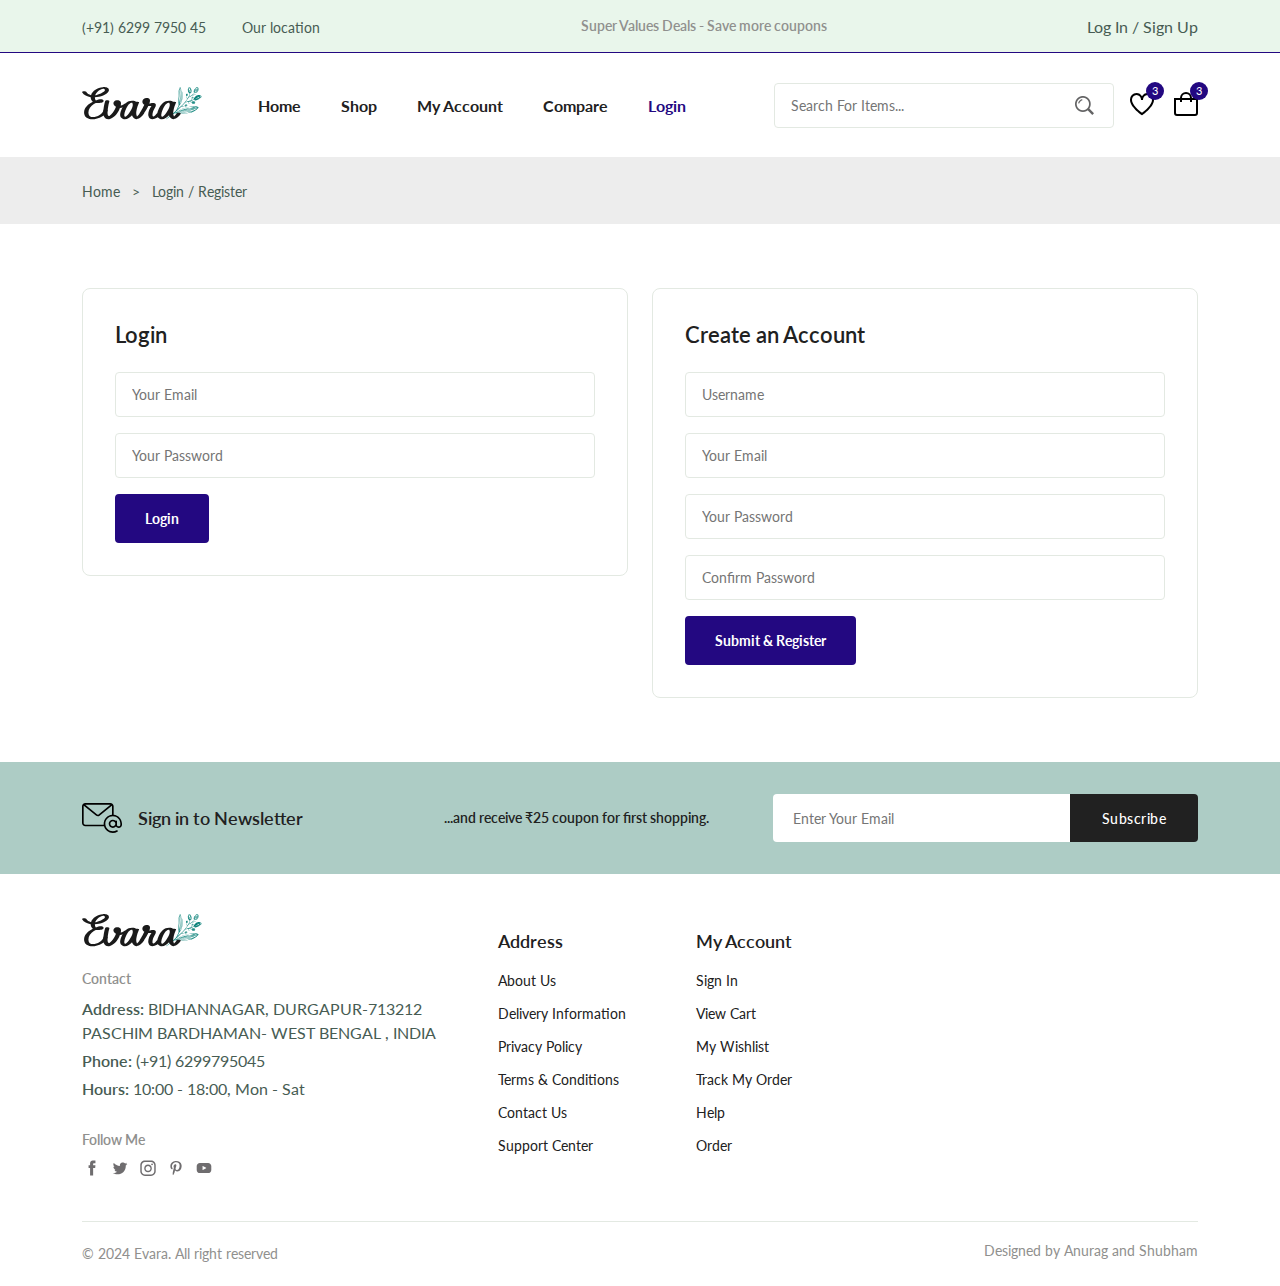
==== login-register.html @ 960a996e "final commit" ====
<!DOCTYPE html>
<html lang="en">
  <head>
    <meta charset="UTF-8" />
    <meta name="viewport" content="width=device-width, initial-scale=1.0" />

    <!--=============== FLATICON ===============-->
    <link
      rel="stylesheet"
      href="https://cdn-uicons.flaticon.com/2.0.0/uicons-regular-straight/css/uicons-regular-straight.css"
    />

    <!--=============== SWIPER CSS ===============-->
    <link
      rel="stylesheet"
      href="https://cdn.jsdelivr.net/npm/swiper@11/swiper-bundle.min.css"
    />

    <!--=============== CSS ===============-->
    <link rel="stylesheet" href="./assets/css/styles.css" />

    <title>Ecommerce Website</title>
  </head>
  <body>
    <!--=============== HEADER ===============-->
    <header class="header">
      <div class="header__top">
        <div class="header__container container">
          <div class="header__contact">
            <span>(+91) 6299 7950 45</span>
            <span>Our location</span>
          </div>
          <p class="header__alert-news">
            Super Values Deals - Save more coupons
          </p>
          <a href="login-register.html" class="header__top-action">
            Log In / Sign Up
          </a>
        </div>
      </div>

      <nav class="nav container">
        <a href="index.html" class="nav__logo">
          <img
            class="nav__logo-img"
            src="assets/img/logo.svg"
            alt="website logo"
          />
        </a>
        <div class="nav__menu" id="nav-menu">
          <ul class="nav__list">
            <li class="nav__item">
              <a href="index.html" class="nav__link">Home</a>
            </li>
            <li class="nav__item">
              <a href="shop.html" class="nav__link">Shop</a>
            </li>
            <li class="nav__item">
              <a href="accounts.html" class="nav__link">My Account</a>
            </li>
            <li class="nav__item">
              <a href="compare.html" class="nav__link">Compare</a>
            </li>
            <li class="nav__item">
              <a href="login-register.html" class="nav__link active-link"
                >Login</a
              >
            </li>
          </ul>
          <div class="header__search">
            <input
              type="text"
              placeholder="Search For Items..."
              class="form__input"
            />
            <button class="search__btn">
              <img src="assets/img/search.png" alt="search icon" />
            </button>
          </div>
        </div>
        <div class="header__user-actions">
          <a href="wishlist.html" class="header__action-btn" title="Wishlist">
            <img src="assets/img/icon-heart.svg" alt="" />
            <span class="count">3</span>
          </a>
          <a href="cart.html" class="header__action-btn" title="Cart">
            <img src="assets/img/icon-cart.svg" alt="" />
            <span class="count">3</span>
          </a>
        </div>
      </nav>
    </header>

    <!--=============== MAIN ===============-->
    <main class="main">
      <!--=============== BREADCRUMB ===============-->
      <section class="breadcrumb">
        <ul class="breadcrumb__list flex container">
          <li><a href="index.html" class="breadcrumb__link">Home</a></li>
          <li><span class="breadcrumb__link">></span></li>
          <li><span class="breadcrumb__link">Login / Register</span></li>
        </ul>
      </section>

      <!--=============== LOGIN-REGISTER ===============-->
      <section class="login-register section--lg">
        <div class="login-register__container container grid">
          <div class="login">
            <h3 class="section__title">Login</h3>
            <form class="form grid">
              <input
                type="email"
                placeholder="Your Email"
                class="form__input"
              />
              <input
                type="password"
                placeholder="Your Password"
                class="form__input"
              />
              <div class="form__btn">
                <button class="btn">Login</button>
              </div>
            </form>
          </div>
          <div class="register">
            <h3 class="section__title">Create an Account</h3>
            <form class="form grid">
              <input
                type="text"
                placeholder="Username"
                class="form__input"
              />
              <input
                type="email"
                placeholder="Your Email"
                class="form__input"
              />
              <input
                type="password"
                placeholder="Your Password"
                class="form__input"
              />
              <input
                type="password"
                placeholder="Confirm Password"
                class="form__input"
              />
              <div class="form__btn">
                <button class="btn">Submit & Register</button>
              </div>
            </form>
          </div>
        </div>
      </section>

      <!--=============== NEWSLETTER ===============-->
      <section class="newsletter section">
        <div class="newsletter__container container grid">
          <h3 class="newsletter__title flex">
            <img
              src="./assets/img/icon-email.svg"
              alt=""
              class="newsletter__icon"
            />
            Sign in to Newsletter
          </h3>
          <p class="newsletter__description">
            ...and receive ₹25 coupon for first shopping.
          </p>
          <form action="" class="newsletter__form">
            <input
              type="text"
              placeholder="Enter Your Email"
              class="newsletter__input"
            />
            <button type="submit" class="newsletter__btn">Subscribe</button>
          </form>
        </div>
      </section>
    </main>

    <!--=============== FOOTER ===============-->
    <footer class="footer container">
      <div class="footer__container grid">
        <div class="footer__content">
          <a href="index.html" class="footer__logo">
            <img src="./assets/img/logo.svg" alt="" class="footer__logo-img" />
          </a>
          <h4 class="footer__subtitle">Contact</h4>
          <p class="footer__description">
            <span>Address:</span> BIDHANNAGAR, DURGAPUR-713212
            PASCHIM BARDHAMAN- WEST BENGAL , INDIA
          </p>
          <p class="footer__description">
            <span>Phone:</span> (+91) 6299795045
          </p>
          <p class="footer__description">
            <span>Hours:</span> 10:00 - 18:00, Mon - Sat
          </p>
          <div class="footer__social">
            <h4 class="footer__subtitle">Follow Me</h4>
            <div class="footer__links flex">
              <a href="#">
                <img
                  src="./assets/img/icon-facebook.svg"
                  alt=""
                  class="footer__social-icon"
                />
              </a>
              <a href="#">
                <img
                  src="./assets/img/icon-twitter.svg"
                  alt=""
                  class="footer__social-icon"
                />
              </a>
              <a href="#">
                <img
                  src="./assets/img/icon-instagram.svg"
                  alt=""
                  class="footer__social-icon"
                />
              </a>
              <a href="#">
                <img
                  src="./assets/img/icon-pinterest.svg"
                  alt=""
                  class="footer__social-icon"
                />
              </a>
              <a href="#">
                <img
                  src="./assets/img/icon-youtube.svg"
                  alt=""
                  class="footer__social-icon"
                />
              </a>
            </div>
          </div>
        </div>
        <div class="footer__content">
          <h3 class="footer__title">Address</h3>
          <ul class="footer__links">
            <li><a href="#" class="footer__link">About Us</a></li>
            <li><a href="#" class="footer__link">Delivery Information</a></li>
            <li><a href="#" class="footer__link">Privacy Policy</a></li>
            <li><a href="#" class="footer__link">Terms & Conditions</a></li>
            <li><a href="#" class="footer__link">Contact Us</a></li>
            <li><a href="#" class="footer__link">Support Center</a></li>
          </ul>
        </div>
        <div class="footer__content">
          <h3 class="footer__title">My Account</h3>
          <ul class="footer__links">
            <li><a href="#" class="footer__link">Sign In</a></li>
            <li><a href="#" class="footer__link">View Cart</a></li>
            <li><a href="#" class="footer__link">My Wishlist</a></li>
            <li><a href="#" class="footer__link">Track My Order</a></li>
            <li><a href="#" class="footer__link">Help</a></li>
            <li><a href="#" class="footer__link">Order</a></li>
          </ul>
        </div>
       
      </div>
      <div class="footer__bottom">
        <p class="copyright">&copy; 2024 Evara. All right reserved</p>
        <span class="designer">Designed by Anurag and Shubham</span>
      </div>
    </footer>

    <!--=============== SWIPER JS ===============-->
    <script src="https://cdn.jsdelivr.net/npm/swiper@11/swiper-bundle.min.js"></script>

    <!--=============== MAIN JS ===============-->
    <script src="assets/js/main.js"></script>
  </body>
</html>
---- assets/css/styles.css ----
/*=============== GOOGLE FONTS ===============*/
@import url("https://fonts.googleapis.com/css2?family=Lato:wght@400;700&family=Spartan:wght@400;500;600;700&display=swap");

/*=============== VARIABLES CSS ===============*/
:root {
  --header-height: 4rem;

  /*========== Colors ==========*/
  --first-color: hsl(253, 88%, 27%);
  --first-color-alt: hsl(129, 44%, 94%);
  --second-color: hsl(34, 94%, 87%);
  --title-color: hsl(0, 0%, 13%);
  --text-color: hsl(154, 13%, 32%);
  --text-color-light: hsl(60, 1%, 56%);
  --body-color: hsl(0, 0%, 100%);
  --container-color: hsl(0, 0%, 93%);
  --border-color: hsl(129, 36%, 85%);
  --border-color-alt: hsl(113, 15%, 90%);

  /*========== Font and typography ==========*/
  --body-font: "Lato", sans-serif;
  --second-font: "League Spartan" sans-serif;
  --big-font-size: 3.5rem;
  --h1-font-size: 2.75rem;
  --h2-font-size: 2rem;
  --h3-font-size: 1.75rem;
  --h4-font-size: 1.375rem;
  --large-font-size: 1.125rem;
  --normal-font-size: 1rem;
  --small-font-size: 0.875rem;
  --smaller-font-size: 0.75rem;
  --tiny-font-size: 0.6875rem;

  /*========== Font weight ==========*/
  --weight-400: 400;
  --weight-500: 500;
  --weight-600: 600;
  --weight-700: 700;

  /*========== Transition ==========*/
  --transition: cubic-bezier(0, 0, 0.05, 1);
}

/* Responsive typography */
@media screen and (max-width: 1200px) {
  :root {
    --big-font-size: 2.25rem;
    --h1-font-size: 2rem;
    --h2-font-size: 1.375rem;
    --h3-font-size: 1.25rem;
    --h4-font-size: 1.125rem;
    --large-font-size: 1rem;
    --normal-font-size: 0.9375rem;
    --small-font-size: 0.8125rem;
    --smaller-font-size: 0.6875rem;
    --tiny-font-size: 0.625rem;
  }
}

/*=============== BASE ===============*/
* {
  margin: 0;
  padding: 0;
  box-sizing: border-box;
}

html {
  scroll-behavior: smooth;
}

input,
textarea,
body {
  color: var(--text-color);
  font-family: var(--body-font);
  font-size: var(--normal-font-size);
  font-weight: var(--weight-400);
}

body {
  background-color: var(--body-color);
}

h1,
h2,
h3,
h4 {
  font-family: var(--second-font);
  color: var(--title-color);
  font-weight: var(--weight-600);
}

ul {
  list-style: none;
}

a {
  text-decoration: none;
}

p {
  line-height: 1.5rem;
}

img {
  max-width: 100%;
}

button,
textarea,
input {
  background-color: transparent;
  border: none;
  outline: none;
}

table {
  width: 100%;
  border-collapse: collapse;
}

/*=============== REUSABLE CSS CLASSES ===============*/
.container {
  max-width: 1320px;
  margin-inline: auto;
  padding-inline: 0.75rem;
}

.grid {
  display: grid;
  gap: 1.5rem;
}

.section {
  padding-block: 2rem;
}

.section--lg {
  padding-block: 4rem;
}

.section__title {
  font-size: var(--h4-font-size);
  margin-bottom: 1.5rem;
}

.section__title span {
  color: var(--first-color);
}

.form__input {
  border: 1px solid var(--border-color-alt);
  padding-inline: 1rem;
  height: 45px;
  font-size: var(--small-font-size);
  border-radius: 0.25rem;
  -webkit-border-radius: 0.25rem;
  -moz-border-radius: 0.25rem;
  -ms-border-radius: 0.25rem;
  -o-border-radius: 0.25rem;
}

.new__price {
  color: var(--first-color);
  font-weight: var(--weight-600);
}

.old__price {
  color: var(--text-color-light);
  font-size: var(--small-font-size);
  text-decoration: line-through;
}

.form {
  row-gap: 1rem;
}

.form__group {
  grid-template-columns: repeat(2, 1fr);
  gap: 1rem;
}

.textarea {
  height: 200px;
  padding-block: 1rem;
  resize: none;
}

/*=============== HEADER & NAV ===============*/
.header__top {
  background-color: var(--first-color-alt);
  border-bottom: 1px solid var(--first-color);
  padding-block: 0.875rem;
}

.header__container {
  display: flex;
  justify-content: space-between;
  align-items: center;
}

.header__contact span:first-child {
  margin-right: 2rem;
}

.header__contact span,
.header__alert-news,
.header__alert-top-action {
  font-size: var(--small-font-size);
}

.header__alert-news {
  color: var(--text-color-light);
  font-weight: var(--weight-600);
}

.header__top-action {
  color: var(--text-color);
}

.nav,
.nav__menu,
.nav__list,
.header__user-actions {
  display: flex;
  align-items: center;
}

.nav {
  height: calc(var(--header-height) + 2.5rem);
  justify-content: space-between;
  column-gap: 1rem;
}

.nav__logo-img {
  width: 120px;
}

.nav__menu {
  flex-grow: 1;
  margin-left: 2.5rem;
}

.nav__list {
  column-gap: 2.5rem;
  margin-right: auto;
}

.nav__link {
  color: var(--title-color);
  font-weight: var(--weight-700);
  transform: all 0.3s var(--transition);
  -webkit-transform: all 0.3s var(--transition);
  -moz-transform: all 0.3s var(--transition);
  -ms-transform: all 0.3s var(--transition);
  -o-transform: all 0.3s var(--transition);
}

.header__search {
  width: 340px;
  position: relative;
}

.header__search .form__input {
  width: 100%;
}

.search__btn {
  position: absolute;
  top: 24%;
  right: 1.25rem;
  cursor: pointer;
}

.header__user-actions {
  column-gap: 1.25rem;
}

.header__action-btn {
  position: relative;
}

.header__action-btn img {
  width: 24px;
}

.header__action-btn span.count {
  position: absolute;
  top: -0.625rem;
  right: -0.625rem;
  background-color: var(--first-color);
  color: var(--body-color);
  height: 18px;
  width: 18px;
  text-align: center;
  font-size: var(--tiny-font-size);
  line-height: 18px;
  border-radius: 50%;
  -webkit-border-radius: 50%;
  -moz-border-radius: 50%;
  -ms-border-radius: 50%;
  -o-border-radius: 50%;
}

.nav__menu-top,
.nav__toggle {
  display: none;
}

/* Active link */
.active-link,
.nav__link:hover {
  color: var(--first-color);
}

/*=============== HOME ===============*/
.home__container {
  grid-template-columns: 5fr 7fr;
  align-items: center;
}

.home__subtitle,
.home__description {
  font-size: var(--large-font-size);
}

.home__subtitle {
  font-family: var(--second-font);
  font-weight: var(--weight-600);
  margin-bottom: 1rem;
  display: block;
}

.home__title {
  font-size: var(--h1-font-size);
  font-weight: var(--weight-700);
  line-height: 1.4;
}

.home__title span {
  color: var(--first-color);
  font-size: var(--big-font-size);
}

.home__description {
  margin-block: 0.5rem 2rem;
}

.home__img {
  justify-self: flex-end;
}

/*=============== BUTTONS ===============*/
.btn {
  display: inline-block;
  background-color: var(--first-color);
  border: 2px solid var(--first-color);
  color: var(--body-color);
  padding-inline: 1.75rem;
  /* padding: 0.75rem 1.75rem; */
  height: 49px;
  line-height: 43px;
  font-family: var(--second-font);
  font-size: var(--small-font-size);
  font-weight: var(--weight-700);
  border-radius: 0.25rem;
  -webkit-border-radius: 0.25rem;
  -moz-border-radius: 0.25rem;
  -ms-border-radius: 0.25rem;
  -o-border-radius: 0.25rem;
  transition: all 0.4s var(--transition);
  -webkit-transition: all 0.4s var(--transition);
  -moz-transition: all 0.4s var(--transition);
  -ms-transition: all 0.4s var(--transition);
  -o-transition: all 0.4s var(--transition);
}

.btn:hover {
  background-color: transparent;
  color: var(--first-color);
}

.btn--md,
.btn--sm {
  font-family: var(--body-font);
}

.btn--md {
  height: 45px;
  line-height: 40px;
}

.btn--sm {
  height: 40px;
  line-height: 35px;
}

/*=============== CATEGORIES ===============*/
.categories {
  overflow: hidden;
}

.category__item {
  text-align: center;
  border: 1px solid var(--border-color);
  padding: 0.625rem 0.625rem 1.25rem;
  border-radius: 1.25rem;
  -webkit-border-radius: 1.25rem;
  -moz-border-radius: 1.25rem;
  -ms-border-radius: 1.25rem;
  -o-border-radius: 1.25rem;
}

.category__img {
  margin-bottom: 1.25rem;
  border-radius: 0.75rem;
  -webkit-border-radius: 0.75rem;
  -moz-border-radius: 0.75rem;
  -ms-border-radius: 0.75rem;
  -o-border-radius: 0.75rem;
}

.category__title {
  color: var(--text-color);
  font-size: var(--small-font-size);
}

.flex {
  display: flex;
  align-items: center;
  column-gap: 0.5rem;
}

/* Swiper class */

.swiper {
  overflow: initial;
}

.swiper-button-next::after,
.swiper-button-prev::after {
  content: "";
}

.swiper-button-next,
.swiper-button-prev {
  top: -1.875rem;
  background-color: var(--first-color-alt);
  border: 1px solid var(--border-color);
  width: 30px;
  height: 30px;
  color: var(--first-color);
  font-size: var(--tiny-font-size);
  border-radius: 50%;
  -webkit-border-radius: 50%;
  -moz-border-radius: 50%;
  -ms-border-radius: 50%;
  -o-border-radius: 50%;
}

.swiper-button-prev {
  left: initial;
  right: 2.5rem;
}

.swiper-button-next {
  right: 0;
}

/*=============== PRODUCTS ===============*/
.tab__btns {
  display: flex;
  flex-wrap: wrap;
  gap: 0.75rem;
  margin-bottom: 2rem;
}

.tab__btn {
  background-color: var(--container-color);
  color: var(--title-color);
  padding: 1rem 1.25rem 0.875rem;
  font-family: var(--second-font);
  font-size: var(--small-font-size);
  font-weight: var(--weight-600);
  cursor: pointer;
  border-radius: 0.25rem;
  -webkit-border-radius: 0.25rem;
  -moz-border-radius: 0.25rem;
  -ms-border-radius: 0.25rem;
  -o-border-radius: 0.25rem;
}

.products__container {
  grid-template-columns: repeat(4, 1fr);
}

.product__item {
  border: 1px solid var(--border-color);
  border-radius: 1.5rem;
  transition: all 0.2s var(--transition);
  -webkit-border-radius: 1.5rem;
  -moz-border-radius: 1.5rem;
  -ms-border-radius: 1.5rem;
  -o-border-radius: 1.5rem;
  -webkit-transition: all 0.2s var(--transition);
  -moz-transition: all 0.2s var(--transition);
  -ms-transition: all 0.2s var(--transition);
  -o-transition: all 0.2s var(--transition);
}

.product__banner {
  padding: 0.625rem 0.75rem 0.75rem;
}

.product__banner,
.product__images {
  position: relative;
}

.product__images {
  display: block;
  overflow: hidden;
  border-radius: 1.25rem;
  -webkit-border-radius: 1.25rem;
  -moz-border-radius: 1.25rem;
  -ms-border-radius: 1.25rem;
  -o-border-radius: 1.25rem;
}

.product__img {
  vertical-align: middle;
  transition: all 1.5s var(--transition);
  -webkit-transition: all 1.5s var(--transition);
  -moz-transition: all 1.5s var(--transition);
  -ms-transition: all 1.5s var(--transition);
  -o-transition: all 1.5s var(--transition);
}

.product__item:hover .product__img {
  transform: scale(1.1);
  -webkit-transform: scale(1.1);
  -moz-transform: scale(1.1);
  -ms-transform: scale(1.1);
  -o-transform: scale(1.1);
}

.product__img.hover {
  position: absolute;
  top: 0;
  left: 0;
}

.product__actions {
  position: absolute;
  top: 50%;
  left: 50%;
  display: flex;
  column-gap: 0.5rem;
  transform: translate(-50%, -50%);
  transition: all 0.2s var(--transition);
  -webkit-transform: translate(-50%, -50%);
  -moz-transform: translate(-50%, -50%);
  -ms-transform: translate(-50%, -50%);
  -o-transform: translate(-50%, -50%);
  -webkit-transition: all 0.2s var(--transition);
  -moz-transition: all 0.2s var(--transition);
  -ms-transition: all 0.2s var(--transition);
  -o-transition: all 0.2s var(--transition);
}

.action__btn {
  position: relative;
  width: 40px;
  height: 40px;
  line-height: 42px;
  text-align: center;
  background-color: var(--first-color-alt);
  border: 1px solid var(--border-color);
  color: var(--text-color);
  font-size: var(--small-font-size);
  border-radius: 50%;
  -webkit-border-radius: 50%;
  -moz-border-radius: 50%;
  -ms-border-radius: 50%;
  -o-border-radius: 50%;
}

.action__btn::before,
.action__btn::after {
  position: absolute;
  left: 50%;
  transform: translateX(-50%);
  -webkit-transform: translateX(-50%);
  -moz-transform: translateX(-50%);
  -ms-transform: translateX(-50%);
  -o-transform: translateX(-50%);
}

.action__btn::before {
  content: "";
  top: -2px;
  border: 0.5rem solid transparent;
  border-top-color: var(--first-color);
}

.action__btn::after {
  content: attr(aria-label);
  bottom: 100%;
  background-color: var(--first-color);
  color: var(--body-color);
  font-size: var(--tiny-font-size);
  white-space: nowrap;
  padding-inline: 0.625rem;
  line-height: 2.58;
  border-radius: 0.25rem;
  -webkit-border-radius: 0.25rem;
  -moz-border-radius: 0.25rem;
  -ms-border-radius: 0.25rem;
  -o-border-radius: 0.25rem;
}

.product__badge {
  position: absolute;
  left: 1.25rem;
  top: 1.25rem;
  background-color: var(--first-color);
  color: var(--body-color);
  padding: 0.25rem 0.625rem;
  font-size: var(--tiny-font-size);
  border-radius: 2.5rem;
  -webkit-border-radius: 2.5rem;
  -moz-border-radius: 2.5rem;
  -ms-border-radius: 2.5rem;
  -o-border-radius: 2.5rem;
}

.product__badge.light-pink {
  background-color: hsl(341, 100%, 73%);
}

.product__badge.light-green {
  background-color: hsl(155, 20%, 67%);
}

.product__badge.light-orange {
  background-color: hsl(24, 100%, 73%);
}

.product__badge.light-blue {
  background-color: hsl(202, 53%, 76%);
}

.product__content {
  padding: 0 1.25rem 1.125rem;
  position: relative;
}

.product__category {
  color: var(--text-color-light);
  font-size: var(--smaller-font-size);
}

.product__title {
  font-size: var(--normal-font-size);
  margin-block: 0.75rem 0.5rem;
}

.product__rating {
  color: hsl(42, 100%, 50%);
  font-size: var(--smaller-font-size);
  margin-bottom: 0.75rem;
}

.product__price .new__price {
  font-size: var(--large-font-size);
}

.cart__btn {
  position: absolute;
  bottom: 1.6rem;
  right: 1.25rem;
}

/* Active Tab */
.tab__btn.active-tab {
  color: var(--first-color);
  background-color: var(--second-color);
}

.tab__item:not(.active-tab) {
  display: none;
}

/* Product Hover */
.product__img.hover,
.product__actions,
.action__btn::before,
.action__btn::after,
.product__item:hover .product__img.default {
  opacity: 0;
}

.product__item:hover {
  box-shadow: 0 0 10px hsl(0, 0%, 0%, 0.1);
}

.product__item:hover .product__img.hover,
.product__item:hover .product__actions,
.action__btn:hover::before,
.action__btn:hover::after {
  opacity: 1;
}

.action__btn:hover::before,
.action__btn:hover::after {
  transform: translateX(-50%) translateY(-0.5rem);
  transition: all 0.3s cubic-bezier(0.71, 1.7, 0.77, 1.24);
  -webkit-transition: all 0.3s cubic-bezier(0.71, 1.7, 0.77, 1.24);
  -moz-transition: all 0.3s cubic-bezier(0.71, 1.7, 0.77, 1.24);
  -ms-transition: all 0.3s cubic-bezier(0.71, 1.7, 0.77, 1.24);
  -o-transition: all 0.3s cubic-bezier(0.71, 1.7, 0.77, 1.24);
  -webkit-transform: translateX(-50%) translateY(-0.5rem);
  -moz-transform: translateX(-50%) translateY(-0.5rem);
  -ms-transform: translateX(-50%) translateY(-0.5rem);
  -o-transform: translateX(-50%) translateY(-0.5rem);
}

.action__btn:hover {
  background-color: var(--first-color);
  border-color: var(--first-color);
  color: var(--body-color);
}

/*=============== DEALS ===============*/
.deals__container {
  grid-template-columns: repeat(2, 1fr);
}

.deals__item:nth-child(1) {
  background-image: url(../img/deals-1.jpg);
}

.deals__item:nth-child(2) {
  background-image: url(../img/deals-2.png);
}

.deals__item {
  padding: 3rem;
  background-size: cover;
  /* background-position: center; */
  display: flex;
  flex-direction: column;
  row-gap: 1.5rem;
}

.deals__brand {
  color: var(--first-color);
  font-size: var(--h3-font-size);
  margin-bottom: 0.25rem;
}

.deals__category {
  font-family: var(--second-font);
  font-size: var(--small-font-size);
}

.deals__title {
  max-width: 240px;
  font-size: var(--large-font-size);
  font-weight: var(--weight-400);
  line-height: 1.3;
}

.deals__price .new__price,
.deals__price .old__price {
  font-size: var(--large-font-size);
}

.deals__price .new__price {
  color: hsl(352, 100%, 60%);
}

.deals__group {
  display: flex;
  flex-direction: column;
  row-gap: 0.5rem;
}

.deal__countdown-text {
  margin-bottom: 0.25rem;
}

.countdown {
  display: flex;
  column-gap: 1.5rem;
}

.countdown__amount {
  position: relative;
}

.countdown__amount::after {
  content: ":";
  color: var(--title-color);
  font-size: var(--large-font-size);
  position: absolute;
  right: -25%;
  top: 20%;
}

.countdown__amount:nth-child(4):after {
  content: "";
}

.countdown__period {
  background-color: var(--first-color);
  color: var(--body-color);
  width: 60px;
  height: 50px;
  line-height: 50px;
  text-align: center;
  font-size: var(--large-font-size);
  font-weight: var(--weight-600);
  margin-bottom: 0.5rem;
  border-radius: 0.25rem;
  -webkit-border-radius: 0.25rem;
  -moz-border-radius: 0.25rem;
  -ms-border-radius: 0.25rem;
  -o-border-radius: 0.25rem;
}

.unit {
  font-size: var(--small-font-size);
  text-align: center;
  display: block;
}

.deals__btn .btn {
  background-color: transparent;
  color: var(--first-color);
}

/*=============== NEW ARRIVALS ===============*/
.new__arrivals {
  overflow: hidden;
}

/*=============== SHOWCASE ===============*/
.showcase__container {
  grid-template-columns: repeat(4, 1fr);
}

.showcase__wrapper .section__title {
  font-size: var(--normal-font-size);
  border-bottom: 1px solid var(--border-color-alt);
  padding-bottom: 0.75rem;
  margin-bottom: 2rem;
  position: relative;
}

.showcase__wrapper .section__title::before {
  content: "";
  position: absolute;
  width: 50px;
  height: 2px;
  left: 0;
  bottom: -1.5px;
  background-color: var(--first-color);
}

.showcase__item {
  display: flex;
  align-items: center;
  column-gap: 1.5rem;
}

.showcase__item:not(:last-child) {
  margin-bottom: 1.5rem;
}

.showcase__img {
  width: 86px;
}

.showcase__content {
  width: calc(100% - 110px);
}

.showcase__title {
  font-size: var(--small-font-size);
  font-weight: var(--weight-500);
  white-space: nowrap;
  overflow: hidden;
  text-overflow: ellipsis;
  margin-bottom: 0.5rem;
}

/*=============== NEWSLETTER ===============*/
.newsletter {
  background-color: hsl(166, 23%, 74%);
}

.home__newsletter {
  margin-top: 2rem;
}

.newsletter__container {
  grid-template-columns: repeat(2, 3.5fr) 5fr;
  align-items: center;
  column-gap: 3rem;
}

.newsletter__title {
  column-gap: 1rem;
  font-size: var(--large-font-size);
}

.newsletter__icon {
  width: 40px;
}

.newsletter__description {
  color: var(--title-color);
  font-family: var(--second-font);
  font-size: var(--small-font-size);
  font-weight: var(--weight-600);
  text-align: center;
}

.newsletter__form {
  display: flex;
}

.newsletter__input,
.newsletter__btn {
  font-size: var(--small-font-size);
}

.newsletter__input {
  background-color: var(--body-color);
  padding-inline: 1.23rem;
  width: 100%;
  height: 48px;
  border-radius: 0.25rem 0 0 0.25rem;
  -webkit-border-radius: 0.25rem 0 0 0.25rem;
  -moz-border-radius: 0.25rem 0 0 0.25rem;
  -ms-border-radius: 0.25rem 0 0 0.25rem;
  -o-border-radius: 0.25rem 0 0 0.25rem;
}

.newsletter__btn {
  background-color: var(--title-color);
  color: var(--body-color);
  padding-inline: 2rem;
  font-family: var(--second-font);
  font-weight: 500;
  letter-spacing: 0.5px;
  cursor: pointer;
  transition: all 0.3s var(--transition);
  border-radius: 0 0.25rem 0.25rem 0;
  -webkit-border-radius: 0 0.25rem 0.25rem 0;
  -moz-border-radius: 0 0.25rem 0.25rem 0;
  -ms-border-radius: 0 0.25rem 0.25rem 0;
  -o-border-radius: 0 0.25rem 0.25rem 0;
  -webkit-transition: all 0.3s var(--transition);
  -moz-transition: all 0.3s var(--transition);
  -ms-transition: all 0.3s var(--transition);
  -o-transition: all 0.3s var(--transition);
}

.newsletter__btn:hover {
  background-color: var(--first-color);
}

/*=============== FOOTER ===============*/
.footer__container {
  grid-template-columns: 4.5fr repeat(2, 2fr) 3.5fr;
  padding-block: 2.5rem;
}

.footer__logo-img {
  width: 120px;
}

.footer__subtitle {
  color: var(--text-color-light);
  font-size: var(--small-font-size);
  margin-block: 1.25rem 0.625rem;
}

.footer__description {
  margin-bottom: 0.25rem;
}

.footer__description span {
  font-weight: var(--weight-600);
}

.footer__social .footer__subtitle {
  margin-top: 1.875rem;
}

.footer__social-links {
  column-gap: 0.25rem;
}

.footer__social-icon {
  width: 20px;
  opacity: 0.7;
}

.footer__title {
  font-size: var(--large-font-size);
  margin-block: 1rem 1.25rem;
}

.footer__link {
  color: var(--title-color);
  font-size: var(--small-font-size);
  margin-bottom: 1rem;
  display: block;
  transition: all 0.3s var(--transition);
  -webkit-transition: all 0.3s var(--transition);
  -moz-transition: all 0.3s var(--transition);
  -ms-transition: all 0.3s var(--transition);
  -o-transition: all 0.3s var(--transition);
}

.footer__link:hover {
  color: var(--first-color);
  margin-left: 0.25rem;
}

.footer__bottom {
  display: flex;
  justify-content: space-between;
  padding-block: 1.25rem;
  border-top: 1px solid var(--border-color-alt);
}

.copyright,
.designer {
  color: var(--text-color-light);
  font-size: var(--small-font-size);
}

/*=============== BREADCRUMBS ===============*/
.breadcrumb {
  background-color: var(--container-color);
  padding-block: 1.5rem;
}

.breadcrumb__list {
  column-gap: 0.75rem;
}

.breadcrumb__link {
  color: var(--text-color);
  font-size: var(--small-font-size);
}

/*=============== SHOP ===============*/
.total__products {
  margin-bottom: 2.5rem;
}

.total__products span {
  color: var(--first-color);
  font-weight: var(--weight-600);
}

.pagination {
  display: flex;
  justify-content: center;
  column-gap: 0.625rem;
  margin-top: 2.75rem;
}

.pagination__link {
  display: inline-block;
  width: 34px;
  height: 34px;
  line-height: 34px;
  text-align: center;
  color: var(--text-color);
  font-size: var(--small-font-size);
  font-weight: var(--weight-700);
  border-radius: 0.25rem;
  transition: all 0.15s var(--transition);
  -webkit-border-radius: 0.25rem;
  -moz-border-radius: 0.25rem;
  -ms-border-radius: 0.25rem;
  -o-border-radius: 0.25rem;
  -webkit-transition: all 0.15s var(--transition);
  -moz-transition: all 0.15s var(--transition);
  -ms-transition: all 0.15s var(--transition);
  -o-transition: all 0.15s var(--transition);
}

.pagination__link.active,
.pagination__link:hover {
  background-color: var(--first-color);
  color: var(--body-color);
}

.pagination__link.icon {
  border-top-right-radius: 50%;
  border-bottom-right-radius: 50%;
}

/*=============== DETAILS ===============*/
.details__container {
  grid-template-columns: 5.5fr 6.5fr;
}

.details__img {
  margin-bottom: 0.5rem;
}

.details__small-images {
  grid-template-columns: repeat(4, 1fr);
  column-gap: 0.625rem;
}

.details__small-img {
  cursor: pointer;
}

.details__title {
  font-size: var(--h2-font-size);
}

.details__brand {
  font-size: var(--small-font-size);
  margin-block: 1rem;
}

.details__brand span {
  color: var(--first-color);
}

.details__price {
  border-top: 1px solid var(--border-color-alt);
  border-bottom: 1px solid var(--border-color-alt);
  padding-block: 1rem;
  column-gap: 1rem;
}

.details__price .new__price {
  font-size: var(--h2-font-size);
}
.details__price .old__price {
  font-size: var(--normal-font-size);
  font-weight: var(--weight-500);
}

.short__description {
  margin-block: 1rem 2rem;
}

.list__item,
.meta__list {
  font-size: var(--small-font-size);
  margin-bottom: 0.75rem;
}

.details__color,
.details__size {
  column-gap: 0.75rem;
}

.details__color {
  margin-block: 2rem 1.5rem;
}

.details__size {
  margin-bottom: 2.5rem;
}

.details__color-title,
.details__size-title {
  font-size: var(--small-font-size);
  font-weight: var(--weight-600);
}

.color__list,
.size__list {
  display: flex;
  column-gap: 0.25rem;
}

.color__link {
  display: inline-block;
  width: 26px;
  height: 26px;
  border-radius: 50%;
  -webkit-border-radius: 50%;
  -moz-border-radius: 50%;
  -ms-border-radius: 50%;
  -o-border-radius: 50%;
}

.size__link {
  border: 1px solid var(--border-color-alt);
  padding: 0.375rem 0.75rem 0.5rem;
  color: var(--text-color);
  font-size: var(--small-font-size);
}

.size-active {
  background-color: var(--first-color);
  color: var(--body-color);
}

.details__action {
  display: flex;
  column-gap: 0.375rem;
  margin-bottom: 3.25rem;
}

.quantity,
.details__action-btn {
  border: 1px solid var(--border-color-alt);
  font-size: var(--small-font-size);
}

.quantity {
  max-width: 80px;
  padding-block: 0.5rem;
  padding-inline: 1rem 0.5rem;
  border-radius: 0.25rem;
  -webkit-border-radius: 0.25rem;
  -moz-border-radius: 0.25rem;
  -ms-border-radius: 0.25rem;
  -o-border-radius: 0.25rem;
}

.details__action-btn {
  color: var(--text-color);
  line-height: 40px;
  padding-inline: 0.75rem;
}

.details__meta {
  border-top: 1px solid var(--border-color-alt);
  padding-top: 1rem;
}

/*=============== DETAILS INFO & REVIEWS ===============*/
.detail__tabs {
  display: flex;
  column-gap: 1.75rem;
  margin-bottom: 3rem;
}

.detail__tab {
  font-family: var(--second-font);
  font-size: var(--large-font-size);
  font-weight: var(--weight-600);
  cursor: pointer;
}

.detail__tab.active-tab {
  color: var(--first-color);
}

.details__tab-content:not(.active-tab) {
  display: none;
}

.info__table tr th,
.info__table tr td {
  border: 1px solid var(--border-color-alt);
  padding: 0.625rem 1.25rem;
}

.info__table tr th {
  font-weight: var(--weight-500);
  text-align: left;
}
.info__table tr td {
  color: var(--text-color-light);
}

.reviews__container {
  padding-bottom: 3rem;
  row-gap: 1.25rem;
}

.review__single {
  border-bottom: 1px solid var(--border-color-alt);
  padding-bottom: 1.25rem;
  display: flex;
  align-items: center;
  column-gap: 1.5rem;
}

.review__single:last-child {
  padding-bottom: 3rem;
}

.review__img {
  width: 70px;
  margin-bottom: 0.5rem;
  border-radius: 50%;
  -webkit-border-radius: 50%;
  -moz-border-radius: 50%;
  -ms-border-radius: 50%;
  -o-border-radius: 50%;
}

.review__title {
  font-size: var(--tiny-font-size);
}

.review__data {
  width: calc(100% - 94px);
}

.review__rating {
  color: hsl(24, 100%, 50%);
  margin-bottom: 0.25rem;
}

.review__description {
  margin-bottom: 0.5rem;
}

.review__rating,
.review__date {
  font-size: var(--small-font-size);
}

.review__form-title {
  font-size: var(--large-font-size);
  margin-bottom: 1rem;
}

.rate__product {
  margin-bottom: 2rem;
}

/*=============== CART ===============*/
.table__container {
  overflow-x: auto;
}

.table {
  table-layout: fixed;
  margin-bottom: 2rem;
}

.table tbody tr {
  border-top: 1px solid var(--border-color-alt);
}

.table tr:last-child {
  border-bottom: 1px solid var(--border-color-alt);
}

.table thead tr th:nth-child(1),
.table tbody tr td:nth-child(1) {
  width: 216px;
}

.table thead tr th:nth-child(2),
.table tbody tr td:nth-child(2) {
  width: 400px;
}

.table thead tr th:nth-child(3),
.table tbody tr td:nth-child(3) {
  width: 108px;
}

.table thead tr th:nth-child(4),
.table tbody tr td:nth-child(4) {
  width: 220px;
}

.table thead tr th:nth-child(5),
.table tbody tr td:nth-child(5) {
  width: 200px;
}

.table thead tr th:nth-child(6),
.table tbody tr td:nth-child(6) {
  width: 152px;
}

.table__img {
  width: 80px;
}

.table thead tr th,
.table tbody tr td {
  padding: 0.7rem 0.5rem;
  text-align: center;
}

.table__title,
.table__description,
.table__price,
.table__subtotal,
.table__trash,
.table__stock {
  font-size: var(--small-font-size);
}

.table__title,
.table__stock {
  color: var(--first-color);
}

.table__description {
  max-width: 250px;
  margin-inline: auto;
}

.table__trash {
  color: var(--text-color-light);
  cursor: pointer;
}

.table__trash:hover {
  color: red;
}

.cart__actions {
  display: flex;
  justify-content: flex-end;
  flex-wrap: wrap;
  gap: 0.75rem;
  margin-top: 1.5rem;
}

.divider {
  position: relative;
  text-align: center;
  margin-block: 3rem;
}

.divider::before {
  content: "";
  position: absolute;
  top: 50%;
  left: 0;
  width: 100%;
  border-top: 2px solid var(--border-color-alt);
  z-index: -1;
}

.divider i {
  color: var(--text-color-light);
  background-color: var(--body-color);
  font-size: 1.5rem;
  padding-inline: 1.25rem;
}

.cart__group {
  grid-template-columns: repeat(2, 1fr);
  align-items: flex-start;
}

.cart__shipping .section__title,
.cart__coupon .section__title,
.cart__total .section__title {
  font-size: var(--large-font-size);
  margin-bottom: 1rem;
}

.cart__coupon {
  margin-top: 3rem;
}

.coupon__form .form__group {
  align-items: center;
}

.cart__total {
  border: 1px solid var(--border-color-alt);
  padding: 1.75rem;
  border-radius: 0.25rem;
  -webkit-border-radius: 0.25rem;
  -moz-border-radius: 0.25rem;
  -ms-border-radius: 0.25rem;
  -o-border-radius: 0.25rem;
}

.cart__total-table {
  margin-bottom: 1rem;
}

.cart__total-table tr td {
  border: 1px solid var(--border-color-alt);
  padding: 0.75rem 0.5rem;
  width: 50%;
}

.cart__total-title {
  font-size: var(--small-font-size);
}

.cart__total-price {
  color: var(--first-color);
  font-weight: var(--weight-700);
}

.cart__total .btn {
  display: inline-flex;
  /* width: fit-content; */
}

/*=============== CART OTHERS ===============*/

/*=============== WISHLIST ===============*/

/*=============== CHECKOUT ===============*/
.checkout__container {
  grid-template-columns: repeat(2, 1fr);
}

.checkout__group:nth-child(2) {
  border: 1px solid var(--border-color-alt);
  padding: 2rem;
  border-radius: 0.5rem;
  -webkit-border-radius: 0.5rem;
  -moz-border-radius: 0.5rem;
  -ms-border-radius: 0.5rem;
  -o-border-radius: 0.5rem;
}

.checkout__group .section__title {
  font-size: var(--large-font-size);
}

.checkout__title {
  font-size: var(--small-font-size);
}

.order__table thead tr th,
.order__table tbody tr td {
  border: 1px solid var(--border-color-alt);
  padding: 0.5rem;
  text-align: center;
}

.order__table thead tr th {
  color: var(--title-color);
  font-size: var(--small-font-size);
}

.order__img {
  width: 80px;
}

.table__quantity,
.order__subtitle {
  font-size: var(--small-font-size);
}

.order__grand-total {
  color: var(--first-color);
  font-size: var(--large-font-size);
  font-weight: var(--weight-700);
}

.payment__methods {
  margin-block: 2.5rem 2.75rem;
}

.payment__title {
  margin-bottom: 1.5rem;
}

.payment__option {
  margin-bottom: 1rem;
}

.payment__input {
  accent-color: var(--first-color);
}

.payment__label {
  font-size: var(--small-font-size);
  user-select: none;
}

/*=============== COMPARE ===============*/
.compare__table tr th,
.compare__table tr td {
  padding: 0.5rem;
  border: 1px solid var(--border-color-alt);
}

.compare__table tr th {
  color: var(--text-color-light);
  font-size: var(--small-font-size);
}

.compare__table tr td {
  text-align: center;
}

.compare__colors {
  justify-content: center;
}

.table__weight,
.table__dimension {
  font-size: var(--small-font-size);
}

/*=============== LOGIN & REGISTER ===============*/
.login-register__container {
  grid-template-columns: repeat(2, 1fr);
  align-items: flex-start;
}

.login,
.register {
  border: 1px solid var(--border-color-alt);
  padding: 2rem;
  border-radius: 0.5rem;
  -webkit-border-radius: 0.5rem;
  -moz-border-radius: 0.5rem;
  -ms-border-radius: 0.5rem;
  -o-border-radius: 0.5rem;
}

/*=============== ACCOUNTS ===============*/
.accounts__container {
  grid-template-columns: 4fr 8fr;
}

.account__tabs {
  border: 1px solid var(--border-color-alt);
  border-radius: 0.25rem;
  -webkit-border-radius: 0.25rem;
  -moz-border-radius: 0.25rem;
  -ms-border-radius: 0.25rem;
  -o-border-radius: 0.25rem;
}

.account__tab {
  padding: 1rem 2rem;
  color: var(--title-color);
  font-size: var(--small-font-size);
  display: flex;
  column-gap: 0.625rem;
  cursor: pointer;
  transition: all 0.3s var(--transition);
  -webkit-transition: all 0.3s var(--transition);
  -moz-transition: all 0.3s var(--transition);
  -ms-transition: all 0.3s var(--transition);
  -o-transition: all 0.3s var(--transition);
}

.account__tab.active-tab {
  background-color: var(--first-color);
  color: var(--body-color);
}

.account__tab:not(:last-child) {
  border-bottom: 1px solid var(--border-color-alt);
}

.tab__content:not(.active-tab) {
  display: none;
}

.tab__content {
  border: 1px solid var(--border-color-alt);
}

.tab__header {
  background-color: var(--container-color);
  border-bottom: 1px solid var(--border-color-alt);
  padding: 1rem;
  font-size: var(--small-font-size);
}

.tab__body {
  padding: 1rem;
}

.placed__order-table thead tr th {
  color: var(--title-color);
  text-align: left;
}

.placed__order-table thead tr th,
.placed__order-table tbody tr td {
  border: 1px solid var(--border-color-alt);
  padding: 0.5rem;
  font-size: var(--small-font-size);
}

.view__order,
.edit {
  color: var(--first-color);
}

.address {
  font-style: normal;
  font-size: var(--small-font-size);
  line-height: 1.5;
}

.city {
  margin-bottom: 0.25rem;
}

.edit {
  font-size: var(--small-font-size);
}

/*=============== BREAKPOINTS ===============*/
/* For large devices */
@media screen and (max-width: 1400px) {
  .container {
    max-width: 1140px;
  }

  .products__container,
  .showcase__container {
    grid-template-columns: repeat(3, 1fr);
  }

  .accounts__container {
    grid-template-columns: 3fr 9fr;
  }
}

@media screen and (max-width: 1200px) {
  .container {
    max-width: 960px;
  }

  .header__top {
    display: none;
  }

  .nav {
    height: calc(var(--header-height) + 1.5rem);
  }

  .nav__logo-img {
    width: 116px;
  }

  .nav__menu {
    position: fixed;
    right: -100%;
    top: 0;
    max-width: 400px;
    width: 100%;
    height: 100%;
    padding: 1.25rem 2rem;
    background-color: var(--body-color);
    z-index: 100;
    flex-direction: column;
    align-items: flex-start;
    row-gap: 2rem;
    box-shadow: 0 0 15px hsl(0, 0%, 0%, 0.1);
    transition: right 0.5s ease-in-out;
    -webkit-transition: right 0.5s ease-in-out;
    -moz-transition: right 0.5s ease-in-out;
    -ms-transition: right 0.5s ease-in-out;
    -o-transition: right 0.5s ease-in-out;
  }

  .nav__menu.show-menu {
    right: 0;
  }

  .nav__list {
    order: 1;
    flex-direction: column;
    align-items: flex-start;
    row-gap: 1.5rem;
  }

  .nav__link {
    font-size: var(--large-font-size);
  }

  .header__search .form__input {
    border-color: var(--first-color);
  }

  .nav__menu-top,
  .nav__toggle {
    display: flex;
  }

  .nav__toggle,
  .nav__close {
    cursor: pointer;
  }

  .nav__menu-top {
    align-items: center;
    justify-content: space-between;
    width: 100%;
    margin-bottom: 1.25rem;
  }

  .nav__menu-logo img {
    width: 100px;
  }

  .nav__close {
    font-size: var(--h1-font-size);
    margin-right: 10px;
  }

  .header__action-btn {
    width: 21px;
  }

  .home__container {
    grid-template-columns: 5.5fr 6.5fr;
  }

  .countdown {
    column-gap: 1rem;
  }

  .countdown__period {
    width: 36px;
    height: 36px;
    line-height: 36px;
  }

  .countdown__amount::after {
    right: -25%;
    top: 12%;
  }

  .swiper-button-next,
  .swiper-button-prev {
    top: -28px;
    width: 26px;
    height: 26px;
  }

  .swiper-button-prev {
    right: 36px;
  }

  .account__tab {
    padding: 0.75rem 1rem;
  }

  .checkout__group:nth-child(2) {
    padding: 1.5rem;
  }

  .details__brand {
    margin-block: 0.75rem;
  }

  .details__price {
    padding-block: 0.75rem;
  }

  .short__description {
    margin-bottom: 1.5rem;
  }

  .details__color {
    margin-block: 1.75rem;
  }

  .details__size {
    margin-bottom: 2.25rem;
  }

  .color__link {
    width: 22px;
    height: 22px;
  }

  .size__link {
    padding: 0.375rem 0.625rem;
  }

  .details__action {
    margin-bottom: 2.75rem;
  }
}

/* For medium devices */
@media screen and (max-width: 992px) {
  .container {
    max-width: 776px;
  }

  .home__container,
  .deals__container,
  .checkout__container,
  .newsletter__container,
  .accounts__container,
  .cart__group {
    grid-template-columns: 1fr;
  }

  .cart__group {
    row-gap: 2.75rem;
  }

  .home__img {
    justify-self: center;
  }

  .btn {
    height: 45px;
    line-height: 39px;
  }

  .btn--md {
    height: 42px;
    line-height: 35px;
  }
  .btn--sm {
    height: 38px;
    line-height: 35px;
  }

  .newsletter__description {
    display: none;
  }

  .products__container,
  .showcase__container,
  .footer__container,
  .details__container {
    grid-template-columns: repeat(2, 1fr);
  }

  .login,
  .register {
    padding: 1.25rem;
  }

  .table thead tr th:nth-child(1),
  .table tbody tr td:nth-child(1) {
    width: 140px;
  }

  .table thead tr th:nth-child(2),
  .table tbody tr td:nth-child(2) {
    width: 330px;
  }

  .table thead tr th:nth-child(3),
  .table tbody tr td:nth-child(3) {
    width: 80px;
  }

  .table thead tr th:nth-child(4),
  .table tbody tr td:nth-child(4) {
    width: 220px;
  }

  .table thead tr th:nth-child(5),
  .table tbody tr td:nth-child(5) {
    width: 160px;
  }

  .table thead tr th:nth-child(6),
  .table tbody tr td:nth-child(6) {
    width: 100px;
  }
}

@media screen and (max-width: 768px) {
  .container {
    max-width: 570px;
  }

  .products__container,
  .showcase__container,
  .footer__container,
  .login-register__container,
  .details__container {
    grid-template-columns: 100%;
  }

  .tab__header,
  .tab__body {
    padding: 0.75rem;
  }

  .compare__table tr td {
    display: block;
  }

  .home__img {
    max-width: 300px;
  }
}

/* For small devices */
@media screen and (max-width: 576px) {
  .category__item {
    padding-bottom: 1rem;
  }

  .category__img {
    margin-bottom: 1rem;
  }
  .deals__item,
  .checkout__group:nth-child(2) {
    padding: 1.25rem;
  }

  .pagination {
    column-gap: 0.5rem;
    margin-top: 2.5rem;
  }

  .pagination__link {
    width: 30px;
    height: 30px;
    line-height: 30px;
  }

  .placed__order-table th,
  .order__table tr th {
    display: none;
  }

  .placed__order-table tr td,
  .order__table tr td,
  .info__table tr th,
  .info__table tr td {
    display: block;
  }

  .form__group {
    grid-template-columns: 1fr;
  }

  .cart__total {
    padding: 1.25rem;
  }

  .payment__methods {
    margin-block: 2.25rem 2.5rem;
  }

  .detail__tabs {
    column-gap: 1.25rem;
    margin-bottom: 2rem;
  }

  .review__single {
    column-gap: 1rem;
  }

  .footer__title {
    margin-top: 0.25rem;
  }

  .footer__bottom {
    flex-direction: column;
    align-items: center;
  }

  .product__actions {
    display: none;
  }

  .header__search {
    max-width: 300px;
  }
}

@media screen and (max-width: 350px) {
  .action__btn {
    width: 34px;
    height: 34px;
    line-height: 36px;
  }

  .cart__btn {
    bottom: 1.4rem;
    right: 1.25rem;
  }

  .showcase__item {
    column-gap: 1rem;
  }

  .showcase__img {
    width: 70%;
  }

  .showcase__content {
    width: calc(100% - 86px);
  }

  .swiper-button-next,
  .swiper-button-prev {
    display: none;
  }

  .compare__table tr th,
  .cart__total-table tr td {
    display: block;
    width: 100%;
  }

  .cart__actions {
    justify-content: center;
  }

  .home__img {
    display: none;
  }

  .header__search {
    max-width: 270px;
  }
}
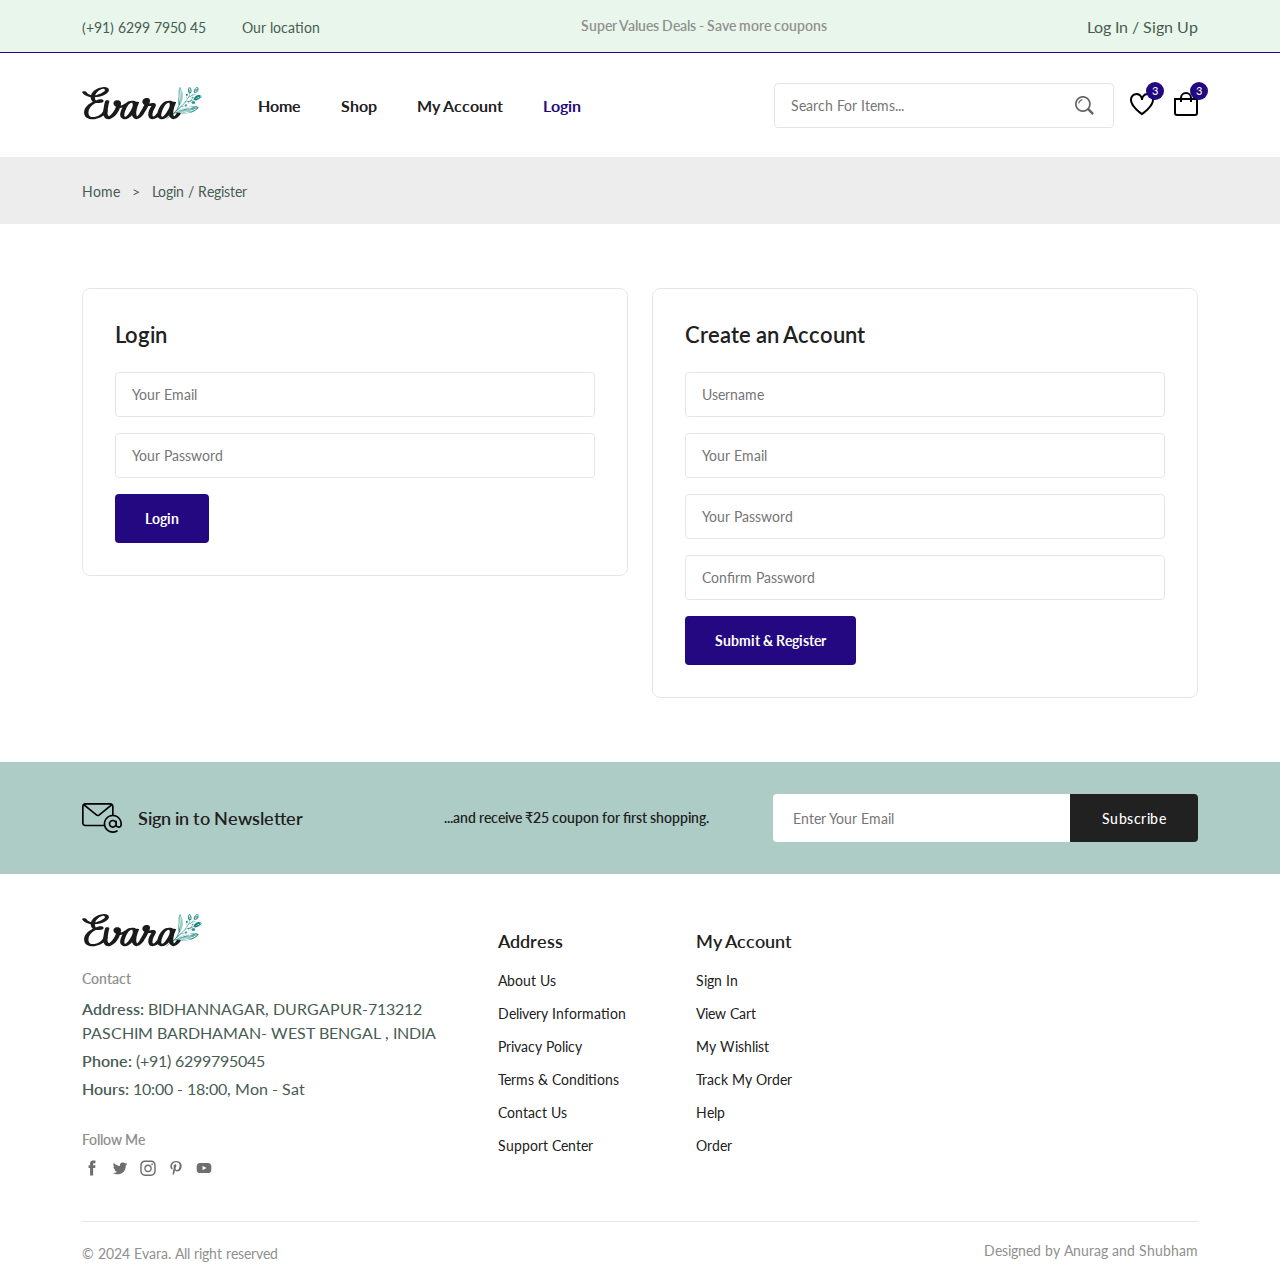
==== commit 4c49bd09: "login changes" ====
--- a/login-register.html
+++ b/login-register.html
@@ -58,9 +58,7 @@
             <li class="nav__item">
               <a href="accounts.html" class="nav__link">My Account</a>
             </li>
-            <li class="nav__item">
-              <a href="compare.html" class="nav__link">Compare</a>
-            </li>
+           
             <li class="nav__item">
               <a href="login-register.html" class="nav__link active-link"
                 >Login</a
